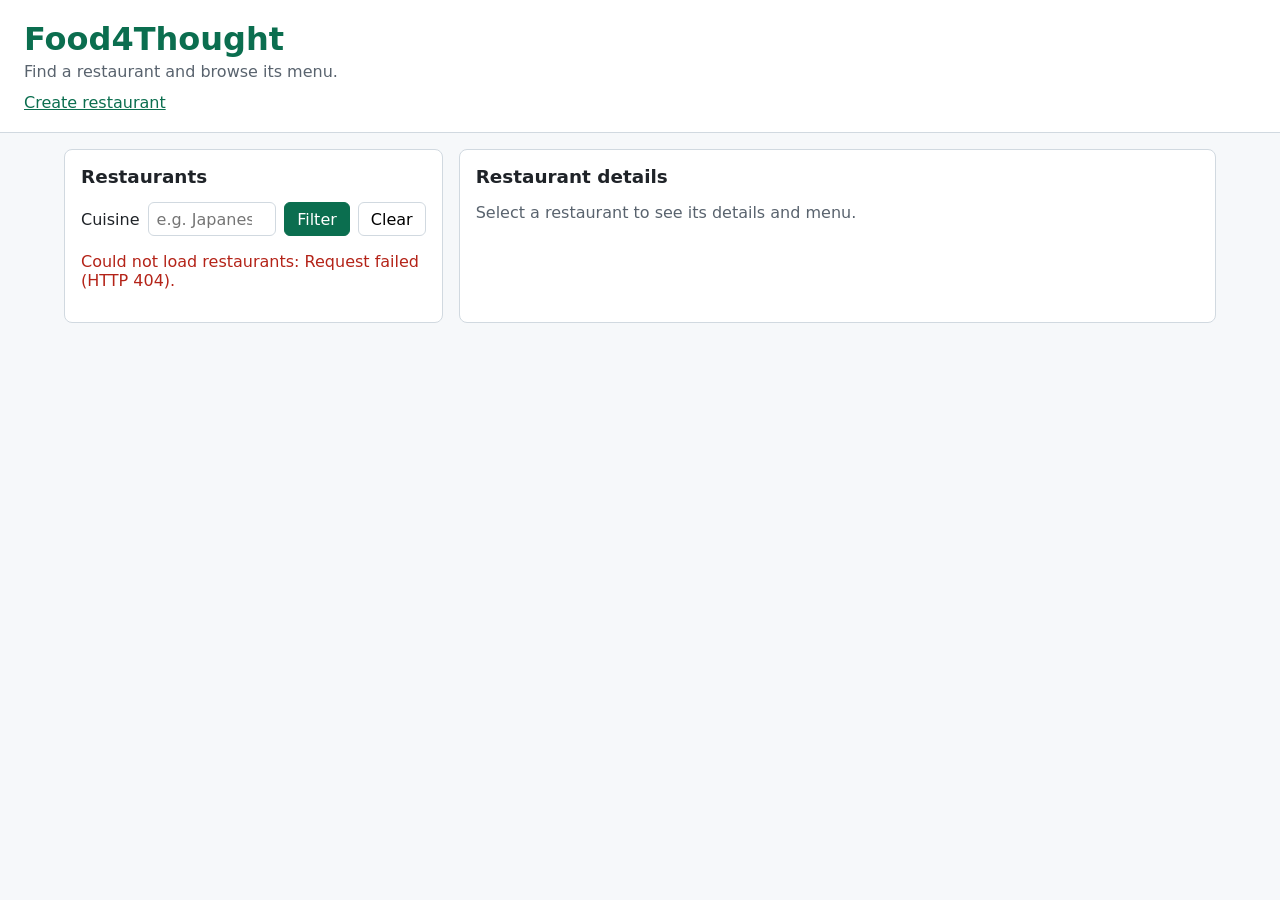
==== frontend/index.html @ de3c72ee "Integrate current main and document edit-restaurant file purposes" ====
<!doctype html>
<!--
Provide Food4Thought's customer page structure for filtering restaurants and
displaying selected details and menus. Labeled controls and live feedback regions
support keyboard and assistive-technology use, while the discovery script retrieves
data through the API.
-->
<html lang="en">
  <head>
    <meta charset="utf-8" />
    <meta name="viewport" content="width=device-width, initial-scale=1" />
    <title>Food4Thought – Restaurants</title>
    <link rel="stylesheet" href="styles.css" />
  </head>
  <body>
    <header class="site-header">
      <h1>Food4Thought</h1>
      <p>Find a restaurant and browse its menu.</p>
      <nav aria-label="Main navigation"><a href="create-restaurant.html">Create restaurant</a></nav>
    </header>

    <main class="layout">
      <section class="panel" aria-labelledby="list-heading">
        <h2 id="list-heading">Restaurants</h2>

        <form id="filter-form" class="filter" role="search">
          <label for="cuisine-input">Cuisine</label>
          <input id="cuisine-input" name="cuisine" type="search" placeholder="e.g. Japanese" />
          <button type="submit">Filter</button>
          <button type="button" id="clear-filter">Clear</button>
        </form>

        <p id="list-status" class="status" role="status"></p>
        <ul id="restaurant-list" class="restaurant-list"></ul>
      </section>

      <section id="restaurant-details" class="panel" aria-labelledby="details-heading" aria-live="polite">
        <h2 id="details-heading">Restaurant details</h2>
        <p id="details-status" class="status">Select a restaurant to see its details and menu.</p>

        <div id="details-content" hidden>
          <h3 id="details-name"></h3>
          <p class="cuisine" id="details-cuisine"></p>
          <p id="details-description"></p>
          <p><a id="edit-restaurant-link" hidden>Edit restaurant</a></p>

          <h4>Menu</h4>
          <p id="menu-status" class="status"></p>
          <ul id="menu-list" class="menu-list"></ul>
        </div>
      </section>
    </main>

    <script src="app.js" defer></script>
  </body>
</html>
---- frontend/styles.css ----
/*
 * Style Food4Thought's customer and restaurant-management pages through a shared
 * visual layout. Responsive columns, long-text wrapping, keyboard focus indicators, and
 * validation states keep API-driven content and forms usable at different viewport
 * widths.
 */

:root {
  --text: #1f2328;
  --muted: #59636e;
  --border: #d1d9e0;
  --surface: #ffffff;
  --background: #f6f8fa;
  --accent: #0b6e4f;
  --accent-soft: #e3f4ec;
  --error: #b42318;
  font-family: system-ui, -apple-system, "Segoe UI", Roboto, sans-serif;
  color: var(--text);
  background: var(--background);
}

body {
  margin: 0;
}

.site-header {
  padding: 1.25rem 1.5rem;
  background: var(--surface);
  border-bottom: 1px solid var(--border);
}

.site-header h1 {
  margin: 0;
  color: var(--accent);
}

.site-header p {
  margin: 0.25rem 0 0;
  color: var(--muted);
}

.layout {
  display: grid;
  /* minmax(0, ...) lets columns shrink below long unbroken API text. */
  grid-template-columns: minmax(16rem, 1fr) minmax(0, 2fr);
  gap: 1rem;
  padding: 1rem 1.5rem;
  max-width: 72rem;
  margin: 0 auto;
}

@media (max-width: 48rem) {
  .layout {
    grid-template-columns: minmax(0, 1fr);
    padding: 1rem;
  }
}

.panel {
  min-width: 0;
  overflow-wrap: anywhere;
  background: var(--surface);
  border: 1px solid var(--border);
  border-radius: 0.5rem;
  padding: 1rem;
}

.panel h2 {
  margin-top: 0;
  font-size: 1.15rem;
}

.filter {
  display: flex;
  flex-wrap: wrap;
  align-items: center;
  gap: 0.5rem;
  margin-bottom: 0.75rem;
}

.filter input {
  flex: 1 1 8rem;
  min-width: 0;
  padding: 0.4rem 0.5rem;
  border: 1px solid var(--border);
  border-radius: 0.375rem;
  font: inherit;
}

button {
  font: inherit;
  cursor: pointer;
  padding: 0.4rem 0.75rem;
  border: 1px solid var(--border);
  border-radius: 0.375rem;
  background: var(--surface);
}

.filter button[type="submit"] {
  background: var(--accent);
  border-color: var(--accent);
  color: #ffffff;
}

.status {
  color: var(--muted);
}

.status:empty {
  display: none;
}

.status.error {
  color: var(--error);
}

.restaurant-list,
.menu-list {
  list-style: none;
  margin: 0;
  padding: 0;
}

.restaurant-list li + li {
  margin-top: 0.5rem;
}

button.restaurant {
  display: flex;
  justify-content: space-between;
  gap: 0.75rem;
  width: 100%;
  text-align: left;
}

button.restaurant[aria-current="true"] {
  border-color: var(--accent);
  background: var(--accent-soft);
}

.restaurant-name,
.menu-item-name {
  font-weight: 600;
  min-width: 0;
}

.restaurant .cuisine {
  min-width: 0;
  text-align: right;
}

.cuisine {
  color: var(--muted);
}

.menu-list li {
  padding: 0.5rem 0;
  border-top: 1px solid var(--border);
}

.menu-list p {
  margin: 0.25rem 0 0;
  color: var(--muted);
}

.menu-item-heading {
  display: flex;
  justify-content: space-between;
  gap: 1rem;
}

.price {
  flex-shrink: 0;
  font-variant-numeric: tabular-nums;
}

.site-header nav {
  margin-top: 0.75rem;
}

a {
  color: var(--accent);
}

.management-layout {
  max-width: 36rem;
  margin: 0 auto;
  padding: 1.5rem 1rem;
}

.create-fields {
  display: grid;
  gap: 0.5rem;
  min-width: 0;
  margin: 0;
  padding: 0;
  border: 0;
}

.create-fields input,
.create-fields textarea {
  box-sizing: border-box;
  width: 100%;
  min-width: 0;
  margin-bottom: 0.5rem;
  padding: 0.6rem;
  border: 1px solid var(--border);
  border-radius: 0.375rem;
  font: inherit;
}

.create-fields textarea {
  resize: vertical;
}

.create-fields button {
  justify-self: start;
  background: var(--accent);
  border-color: var(--accent);
  color: #ffffff;
}

.create-fields :disabled {
  opacity: 0.65;
  cursor: wait;
}

.create-fields [aria-invalid="true"] {
  border-color: var(--error);
}

:focus-visible {
  outline: 2px solid var(--accent);
  outline-offset: 3px;
}

.visually-hidden {
  position: absolute;
  width: 1px;
  height: 1px;
  padding: 0;
  overflow: hidden;
  clip-path: inset(50%);
  white-space: nowrap;
}
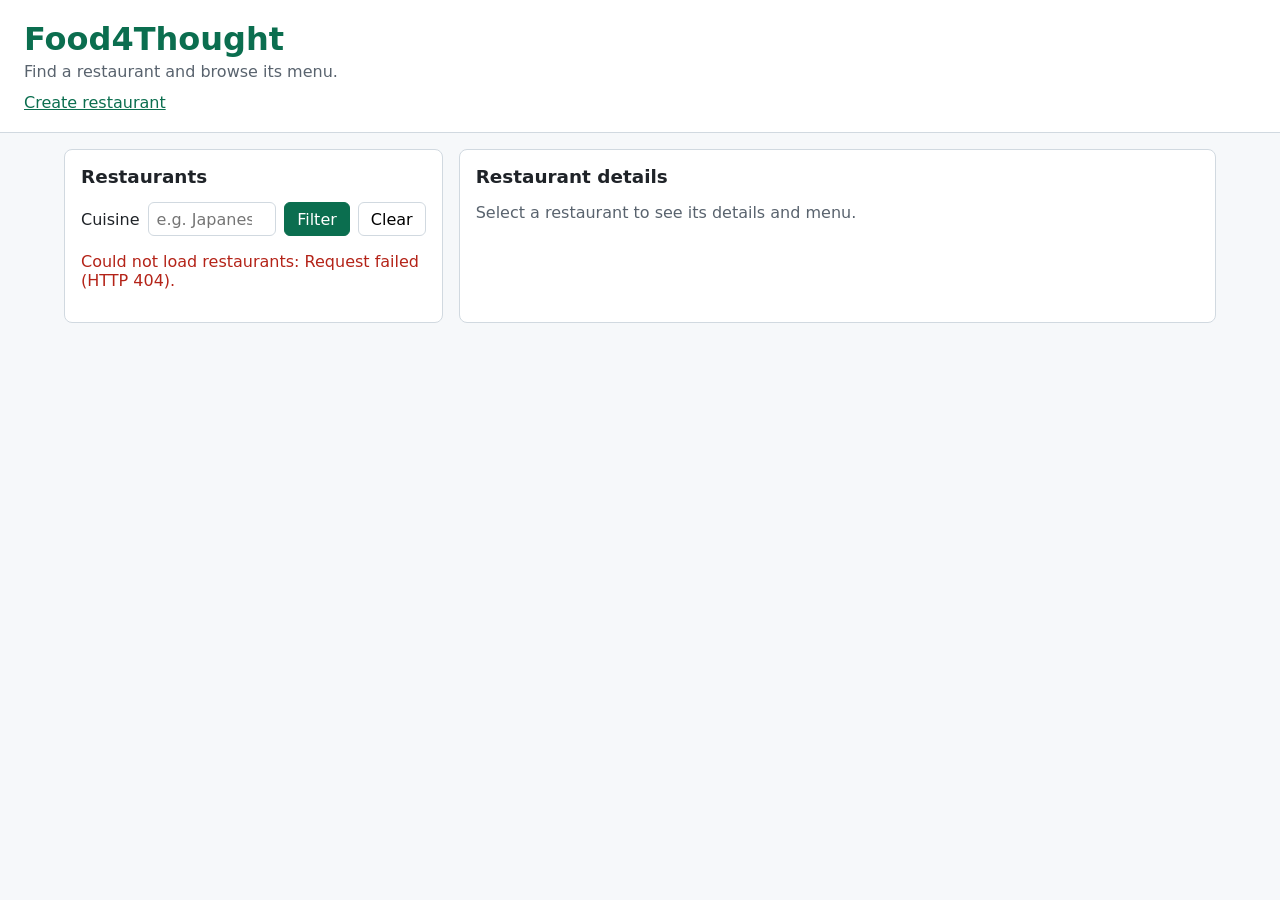
==== commit 00b9e132: "Share frontend JSON request handling (#98)" ====
--- a/frontend/index.html
+++ b/frontend/index.html
@@ -51,6 +51,6 @@
       </section>
     </main>
 
-    <script src="app.js" defer></script>
+    <script type="module" src="app.js"></script>
   </body>
 </html>
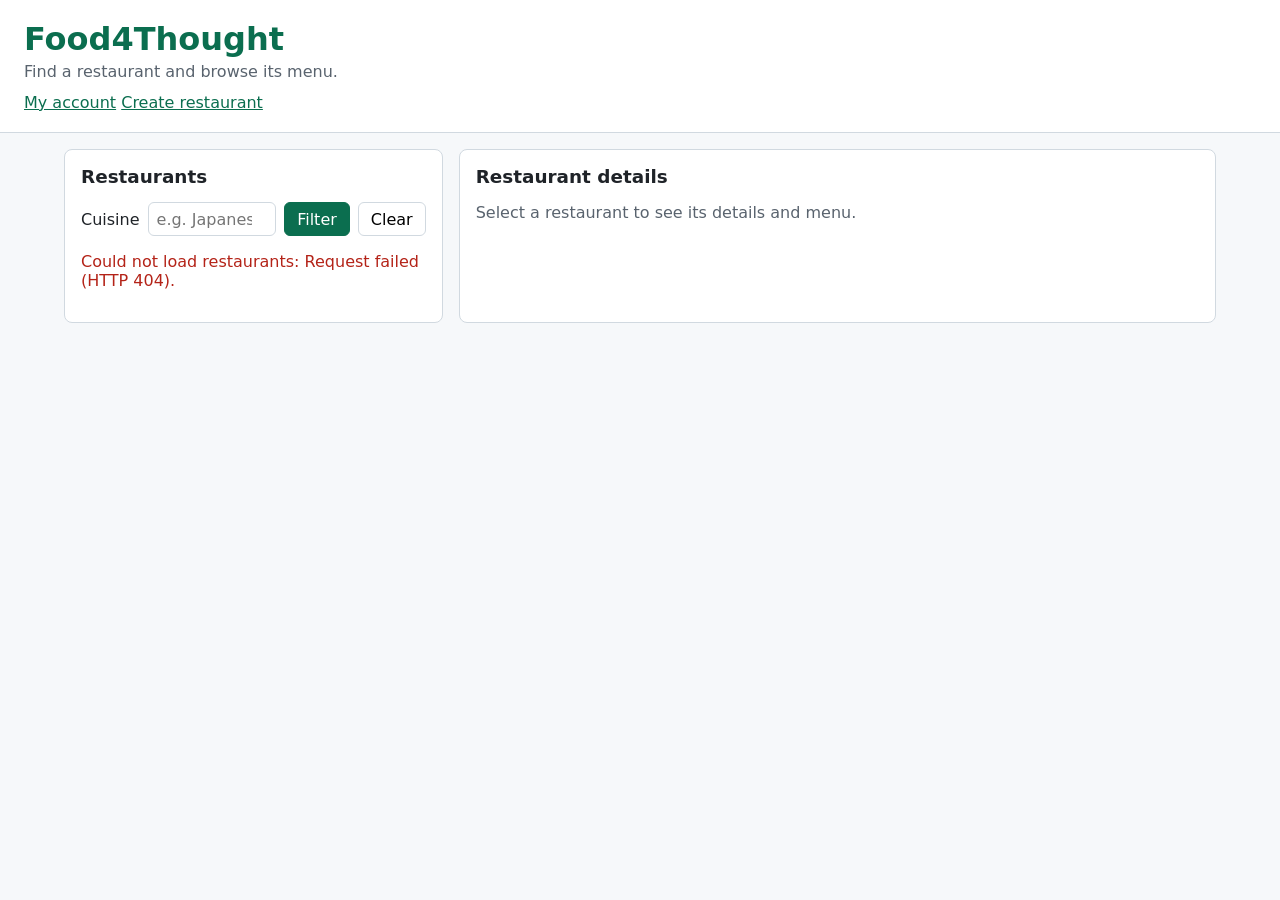
==== commit 7aedaaad: "feat(account): link customer accounts from restaurant browsing" ====
--- a/frontend/index.html
+++ b/frontend/index.html
@@ -16,7 +16,7 @@
     <header class="site-header">
       <h1>Food4Thought</h1>
       <p>Find a restaurant and browse its menu.</p>
-      <nav aria-label="Main navigation"><a href="create-restaurant.html">Create restaurant</a></nav>
+      <nav aria-label="Main navigation"><a href="account.html">My account</a> <a href="create-restaurant.html">Create restaurant</a></nav>
     </header>
 
     <main class="layout">
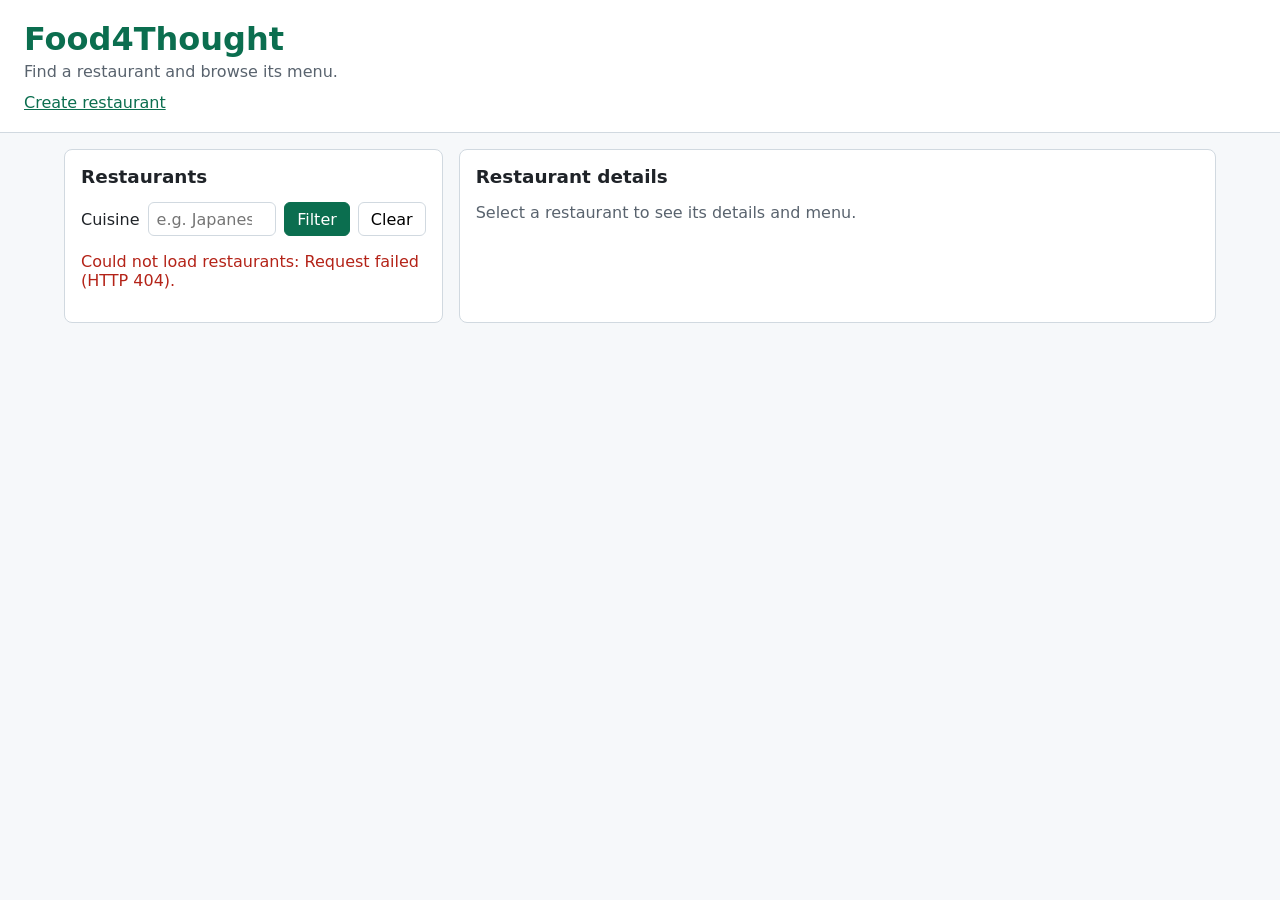
==== commit 77bf3657: "Merge current main into menu availability branch" ====
--- a/frontend/index.html
+++ b/frontend/index.html
@@ -16,7 +16,7 @@
     <header class="site-header">
       <h1>Food4Thought</h1>
       <p>Find a restaurant and browse its menu.</p>
-      <nav aria-label="Main navigation"><a href="account.html">My account</a> <a href="create-restaurant.html">Create restaurant</a></nav>
+      <nav aria-label="Main navigation"><a href="create-restaurant.html">Create restaurant</a></nav>
     </header>
 
     <main class="layout">
--- a/frontend/styles.css
+++ b/frontend/styles.css
@@ -243,3 +243,20 @@
   clip-path: inset(50%);
   white-space: nowrap;
 }
+
+/* Account page shares the existing form and panel styles. */
+.account-layout { max-width: 44rem; }
+.account-sections { display: grid; gap: 1rem; }
+.account-sections h3, #signed-in h3 { margin-top: 0; }
+.account-heading { display: flex; justify-content: space-between; align-items: center; gap: 0.75rem; flex-wrap: wrap; }
+.account-details { display: grid; grid-template-columns: max-content minmax(0, 1fr); gap: 0.4rem 0.8rem; overflow-wrap: anywhere; }
+.account-details dt { font-weight: 600; }
+.account-details dd { margin: 0; }
+#profile-form, .deactivate-form { margin-top: 1.5rem; padding-top: 1rem; border-top: 1px solid var(--border); }
+.account-note { color: var(--muted); font-size: 0.875rem; }
+.checkbox-row { display: flex; gap: 0.5rem; align-items: flex-start; }
+.checkbox-row input { width: auto; margin: 0.25rem 0 0; }
+#deactivate-form button { color: var(--error); border-color: var(--error); background: var(--surface); }
+.account-layout [hidden] { display: none !important; }
+.site-header nav { display: flex; flex-wrap: wrap; gap: 1rem; }
+@media (max-width: 28rem) { .account-details { grid-template-columns: minmax(0, 1fr); } }
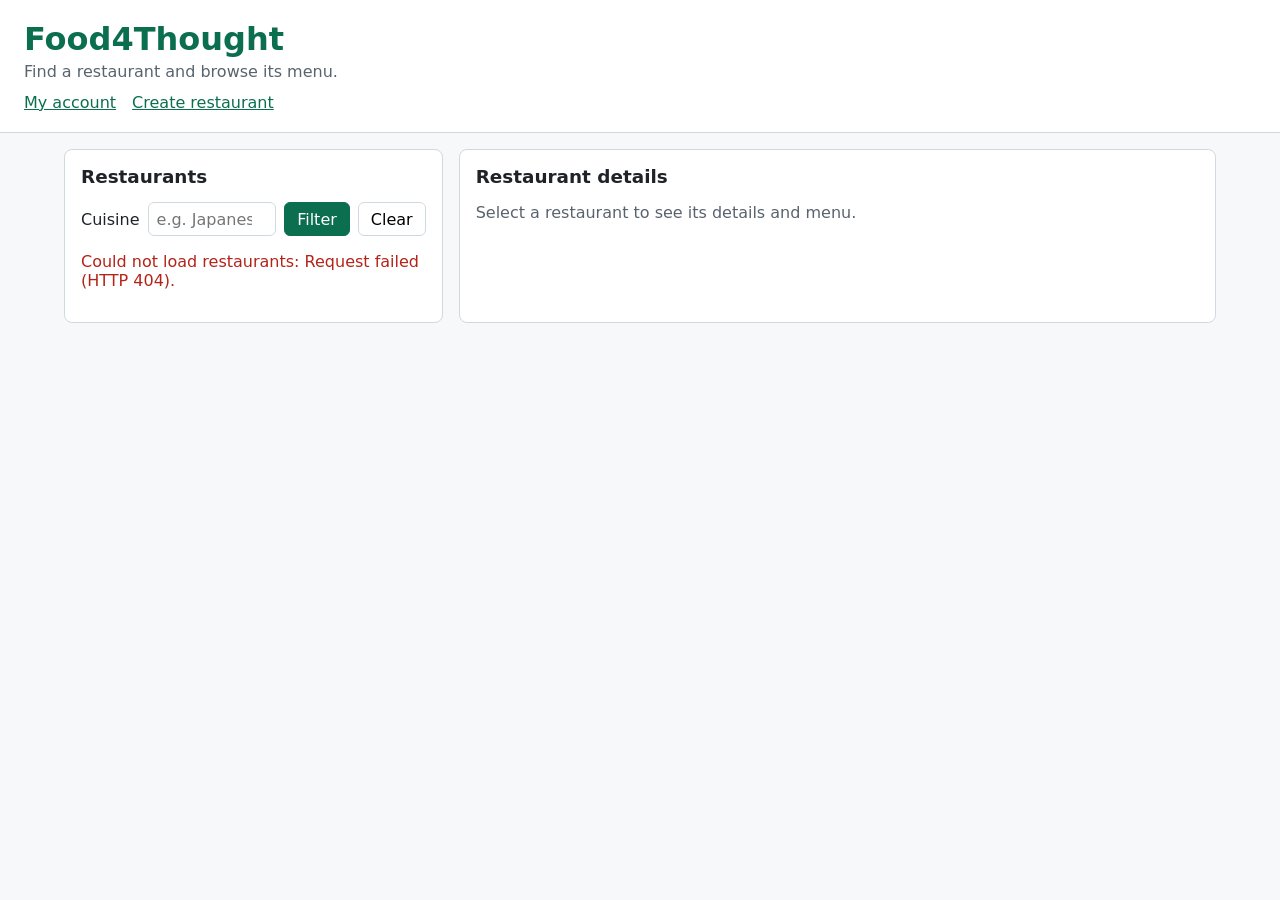
==== commit 94741294: "Merge pull request #118 from gwan-kib/feature/99-customer-account-frontend feat: customer authentica" ====
--- a/frontend/index.html
+++ b/frontend/index.html
@@ -16,7 +16,7 @@
     <header class="site-header">
       <h1>Food4Thought</h1>
       <p>Find a restaurant and browse its menu.</p>
-      <nav aria-label="Main navigation"><a href="create-restaurant.html">Create restaurant</a></nav>
+      <nav aria-label="Main navigation"><a href="account.html">My account</a> <a href="create-restaurant.html">Create restaurant</a></nav>
     </header>
 
     <main class="layout">
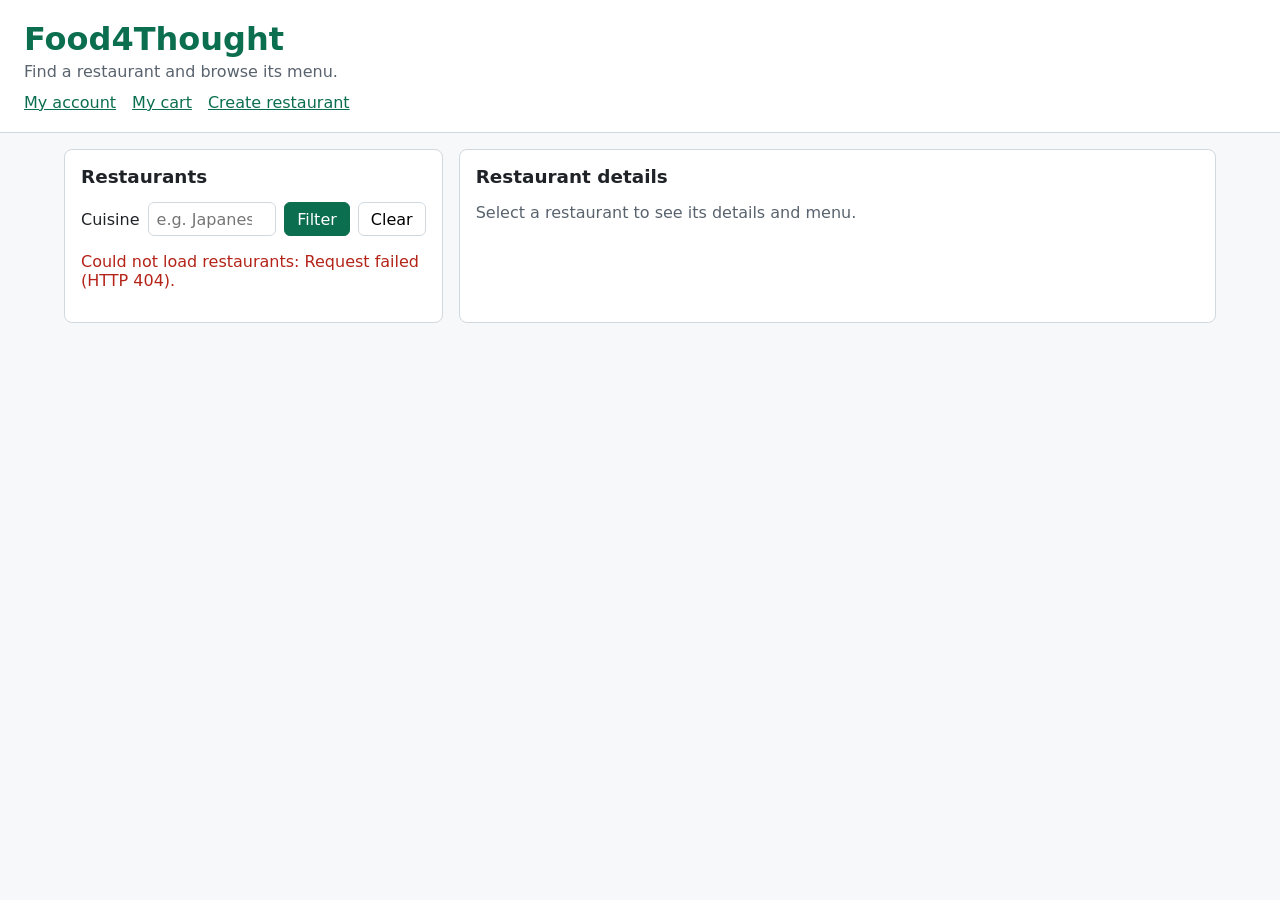
==== commit 8947de07: "feat(#100): connect frontend/index.html to customer cart" ====
--- a/frontend/index.html
+++ b/frontend/index.html
@@ -16,7 +16,7 @@
     <header class="site-header">
       <h1>Food4Thought</h1>
       <p>Find a restaurant and browse its menu.</p>
-      <nav aria-label="Main navigation"><a href="account.html">My account</a> <a href="create-restaurant.html">Create restaurant</a></nav>
+      <nav aria-label="Main navigation"><a href="account.html">My account</a> <a href="cart.html">My cart</a> <a href="create-restaurant.html">Create restaurant</a></nav>
     </header>
 
     <main class="layout">
--- a/frontend/styles.css
+++ b/frontend/styles.css
@@ -161,6 +161,16 @@
 .menu-list p {
   margin: 0.25rem 0 0;
   color: var(--muted);
+}
+
+.menu-item-controls {
+  display: flex;
+  align-items: center;
+  flex-wrap: wrap;
+  gap: 0.6rem;
+  margin-top: 0.5rem;
+  color: var(--muted);
+  font-size: 0.875rem;
 }
 
 .menu-item-heading {
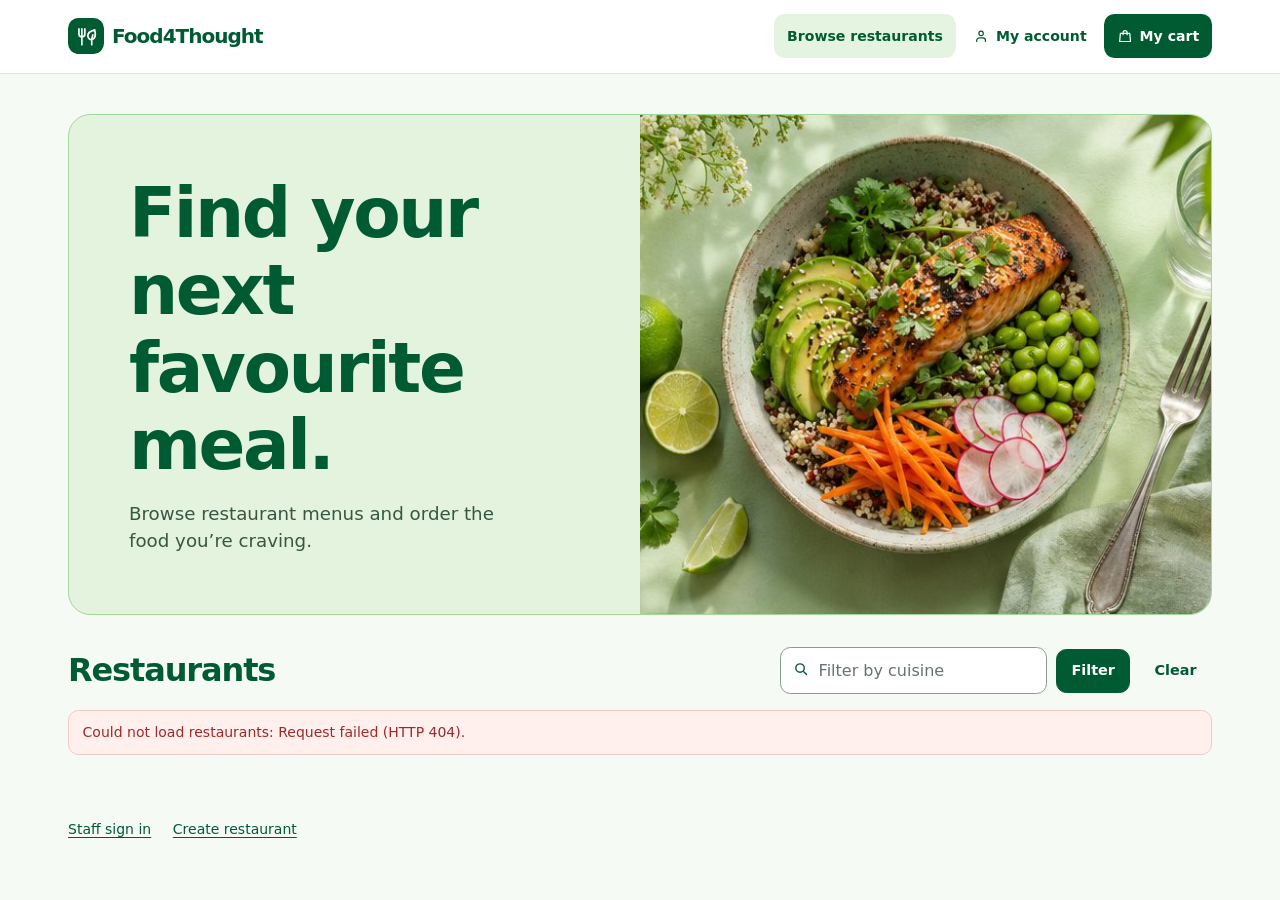
==== commit 5ddf22c6: "Redesign Food4Thought customer and staff screens (#140)" ====
--- a/frontend/index.html
+++ b/frontend/index.html
@@ -13,43 +13,63 @@
     <link rel="stylesheet" href="styles.css" />
   </head>
   <body>
+    <a class="skip-link" href="#main-content">Skip to content</a>
     <header class="site-header">
-      <h1>Food4Thought</h1>
-      <p>Find a restaurant and browse its menu.</p>
-      <nav aria-label="Main navigation"><a href="account.html">My account</a> <a href="cart.html">My cart</a> <a href="create-restaurant.html">Create restaurant</a></nav>
+      <a class="brand" href="./"><span class="brand-mark"><svg class="icon" aria-hidden="true"><use href="icons.svg#brand"></use></svg></span>Food4Thought</a>
+      <nav aria-label="Main navigation">
+        <a href="./" aria-current="page">Browse restaurants</a>
+        <a href="account.html"><svg class="icon" aria-hidden="true"><use href="icons.svg#user"></use></svg> My account</a>
+        <a href="cart.html"><svg class="icon" aria-hidden="true"><use href="icons.svg#bag"></use></svg> My cart</a>
+      </nav>
     </header>
 
-    <main class="layout">
-      <section class="panel" aria-labelledby="list-heading">
-        <h2 id="list-heading">Restaurants</h2>
-
-        <form id="filter-form" class="filter" role="search">
-          <label for="cuisine-input">Cuisine</label>
-          <input id="cuisine-input" name="cuisine" type="search" placeholder="e.g. Japanese" />
-          <button type="submit">Filter</button>
-          <button type="button" id="clear-filter">Clear</button>
-        </form>
-
-        <p id="list-status" class="status" role="status"></p>
-        <ul id="restaurant-list" class="restaurant-list"></ul>
+    <main id="main-content" tabindex="-1" class="layout">
+      <section id="discovery-hero" class="hero" aria-labelledby="hero-heading">
+        <div class="hero-copy">
+          <h1 id="hero-heading">Find your next<br class="hero-break" /> favourite meal.</h1>
+          <p>Browse restaurant menus and order the food you’re craving.</p>
+        </div>
+        <div class="hero-photo" aria-hidden="true"></div>
       </section>
 
-      <section id="restaurant-details" class="panel" aria-labelledby="details-heading" aria-live="polite">
-        <h2 id="details-heading">Restaurant details</h2>
-        <p id="details-status" class="status">Select a restaurant to see its details and menu.</p>
+      <div id="discovery-grid" class="discovery-grid">
+        <section class="discovery-list" aria-labelledby="list-heading">
+          <div class="list-heading">
+            <h2 id="list-heading">Restaurants</h2>
+            <form id="filter-form" class="filter" role="search" aria-label="Filter restaurants">
+              <label class="visually-hidden" for="cuisine-input">Cuisine</label>
+              <div class="search-field"><svg class="icon" aria-hidden="true"><use href="icons.svg#search"></use></svg>
+                <input id="cuisine-input" name="cuisine" type="search" placeholder="Filter by cuisine" />
+              </div>
+              <button type="submit">Filter</button>
+              <button type="button" id="clear-filter">Clear</button>
+            </form>
+          </div>
+          <p id="list-status" class="status" role="status"></p>
+          <ul id="restaurant-list" class="restaurant-list"></ul>
+        </section>
 
-        <div id="details-content" hidden>
-          <h3 id="details-name"></h3>
-          <p class="cuisine" id="details-cuisine"></p>
-          <p id="details-description"></p>
-          <p><a id="edit-restaurant-link" hidden>Edit restaurant</a></p>
+        <section id="restaurant-details" class="panel" aria-labelledby="details-heading" hidden>
+          <a class="back-link" href="#">&larr; Back to restaurants</a>
+          <h2 id="details-heading" class="visually-hidden">Restaurant details</h2>
+          <p id="details-status" class="status" role="status"></p>
+          <div id="details-content" hidden>
+            <h2 id="details-name" tabindex="-1"></h2>
+            <p class="badge badge-available" id="details-cuisine"></p>
+            <p id="details-description"></p>
+            <a id="edit-restaurant-link" class="button-link" hidden>Edit restaurant</a>
+            <h3 class="menu-heading">Menu</h3>
+            <p id="menu-status" class="status" role="status"></p>
+            <ul id="menu-list" class="menu-list"></ul>
+          </div>
+        </section>
+      </div>
+    </main>
 
-          <h4>Menu</h4>
-          <p id="menu-status" class="status"></p>
-          <ul id="menu-list" class="menu-list"></ul>
-        </div>
-      </section>
-    </main>
+    <footer class="site-footer">
+      <a href="staff-sign-in.html">Staff sign in</a>
+      <a href="create-restaurant.html">Create restaurant</a>
+    </footer>
 
     <script type="module" src="app.js"></script>
   </body>
--- a/frontend/styles.css
+++ b/frontend/styles.css
@@ -1,249 +1,48 @@
 /*
- * Style Food4Thought's customer and restaurant-management pages through a shared
- * visual layout. Responsive columns, long-text wrapping, keyboard focus indicators, and
- * validation states keep API-driven content and forms usable at different viewport
- * widths.
+ * Food4Thought's shared design tokens, interactive controls, and page layouts.
+ * Customer pages emphasize menus and checkout; staff pages prioritize forms and statuses.
  */
-
 :root {
-  --text: #1f2328;
-  --muted: #59636e;
-  --border: #d1d9e0;
-  --surface: #ffffff;
-  --background: #f6f8fa;
-  --accent: #0b6e4f;
-  --accent-soft: #e3f4ec;
-  --error: #b42318;
-  font-family: system-ui, -apple-system, "Segoe UI", Roboto, sans-serif;
+  --green-light: #A2D89A;
+  --green-soft: #73C475;
+  --green-fresh: #40AB5D;
+  --green-leaf: #248B46;
+  --forest: #005B32;
+  --surface: #FFFFFF;
+  --background: #F5FAF5;
+  --text: #172A1D;
+  --muted: #64756A;
+  --border: #dce8df;
+  --field-border: #879c8d;
+  --green-wash: #e4f4e0;
+  --error: #9e2928;
+  --error-background: #fff0ee;
+  --warning: #754609;
+  --warning-background: #fff2d6;
+  --radius: 1rem;
+  --control-radius: .65rem;
+  --shadow: 0 3px 14px #17452a0d;
+  --gutter: clamp(1rem, 4vw, 2.25rem);
+  --page-width: 76rem;
+  color-scheme: light;
   color: var(--text);
   background: var(--background);
-}
-
-body {
-  margin: 0;
-}
-
-.site-header {
-  padding: 1.25rem 1.5rem;
-  background: var(--surface);
-  border-bottom: 1px solid var(--border);
-}
-
-.site-header h1 {
-  margin: 0;
-  color: var(--accent);
-}
-
-.site-header p {
-  margin: 0.25rem 0 0;
-  color: var(--muted);
-}
-
-.layout {
-  display: grid;
-  /* minmax(0, ...) lets columns shrink below long unbroken API text. */
-  grid-template-columns: minmax(16rem, 1fr) minmax(0, 2fr);
-  gap: 1rem;
-  padding: 1rem 1.5rem;
-  max-width: 72rem;
-  margin: 0 auto;
-}
-
-@media (max-width: 48rem) {
-  .layout {
-    grid-template-columns: minmax(0, 1fr);
-    padding: 1rem;
-  }
-}
-
-.panel {
-  min-width: 0;
-  overflow-wrap: anywhere;
-  background: var(--surface);
-  border: 1px solid var(--border);
-  border-radius: 0.5rem;
-  padding: 1rem;
-}
-
-.panel h2 {
-  margin-top: 0;
-  font-size: 1.15rem;
-}
-
-.filter {
-  display: flex;
-  flex-wrap: wrap;
-  align-items: center;
-  gap: 0.5rem;
-  margin-bottom: 0.75rem;
-}
-
-.filter input {
-  flex: 1 1 8rem;
-  min-width: 0;
-  padding: 0.4rem 0.5rem;
-  border: 1px solid var(--border);
-  border-radius: 0.375rem;
-  font: inherit;
-}
-
-button {
-  font: inherit;
-  cursor: pointer;
-  padding: 0.4rem 0.75rem;
-  border: 1px solid var(--border);
-  border-radius: 0.375rem;
-  background: var(--surface);
-}
-
-.filter button[type="submit"] {
-  background: var(--accent);
-  border-color: var(--accent);
-  color: #ffffff;
-}
-
-.status {
-  color: var(--muted);
-}
-
-.status:empty {
-  display: none;
-}
-
-.status.error {
-  color: var(--error);
-}
-
-.restaurant-list,
-.menu-list {
-  list-style: none;
-  margin: 0;
-  padding: 0;
-}
-
-.restaurant-list li + li {
-  margin-top: 0.5rem;
-}
-
-button.restaurant {
-  display: flex;
-  justify-content: space-between;
-  gap: 0.75rem;
-  width: 100%;
-  text-align: left;
-}
-
-button.restaurant[aria-current="true"] {
-  border-color: var(--accent);
-  background: var(--accent-soft);
-}
-
-.restaurant-name,
-.menu-item-name {
-  font-weight: 600;
-  min-width: 0;
-}
-
-.restaurant .cuisine {
-  min-width: 0;
-  text-align: right;
-}
-
-.cuisine {
-  color: var(--muted);
-}
-
-.menu-list li {
-  padding: 0.5rem 0;
-  border-top: 1px solid var(--border);
-}
-
-.menu-list p {
-  margin: 0.25rem 0 0;
-  color: var(--muted);
-}
-
-.menu-item-controls {
-  display: flex;
-  align-items: center;
-  flex-wrap: wrap;
-  gap: 0.6rem;
-  margin-top: 0.5rem;
-  color: var(--muted);
-  font-size: 0.875rem;
-}
-
-.menu-item-heading {
-  display: flex;
-  justify-content: space-between;
-  gap: 1rem;
-}
-
-.price {
-  flex-shrink: 0;
-  font-variant-numeric: tabular-nums;
-}
-
-.site-header nav {
-  margin-top: 0.75rem;
-}
-
-a {
-  color: var(--accent);
-}
-
-.management-layout {
-  max-width: 36rem;
-  margin: 0 auto;
-  padding: 1.5rem 1rem;
-}
-
-.create-fields {
-  display: grid;
-  gap: 0.5rem;
-  min-width: 0;
-  margin: 0;
-  padding: 0;
-  border: 0;
-}
-
-.create-fields input,
-.create-fields textarea {
-  box-sizing: border-box;
-  width: 100%;
-  min-width: 0;
-  margin-bottom: 0.5rem;
-  padding: 0.6rem;
-  border: 1px solid var(--border);
-  border-radius: 0.375rem;
-  font: inherit;
-}
-
-.create-fields textarea {
-  resize: vertical;
-}
-
-.create-fields button {
-  justify-self: start;
-  background: var(--accent);
-  border-color: var(--accent);
-  color: #ffffff;
-}
-
-.create-fields :disabled {
-  opacity: 0.65;
-  cursor: wait;
-}
-
-.create-fields [aria-invalid="true"] {
-  border-color: var(--error);
-}
-
-:focus-visible {
-  outline: 2px solid var(--accent);
-  outline-offset: 3px;
-}
-
+  font: 1rem/1.5 system-ui, -apple-system, "Segoe UI", sans-serif;
+}
+
+*, *::before, *::after { box-sizing: border-box; }
+body { margin: 0; }
+[hidden] { display: none !important; }
+:focus-visible { outline: 3px solid var(--forest); outline-offset: 3px; }
+a { color: var(--forest); text-underline-offset: .2em; }
+a:hover { text-decoration-thickness: 2px; }
+h1, h2, h3, p { margin: 0 0 .85rem; overflow-wrap: anywhere; }
+h1, h2, h3 { color: var(--forest); line-height: 1.12; letter-spacing: -.035em; }
+h1 { font-size: clamp(2rem, 4vw, 3rem); }
+h2 { font-size: clamp(1.3rem, 2.4vw, 1.65rem); }
+h3 { font-size: 1.2rem; }
+main h1 { margin-bottom: 1.35rem; }
+.icon { width: 1.15em; height: 1.15em; flex: none; vertical-align: middle; }
 .visually-hidden {
   position: absolute;
   width: 1px;
@@ -253,20 +52,341 @@
   clip-path: inset(50%);
   white-space: nowrap;
 }
-
-/* Account page shares the existing form and panel styles. */
-.account-layout { max-width: 44rem; }
-.account-sections { display: grid; gap: 1rem; }
-.account-sections h3, #signed-in h3 { margin-top: 0; }
-.account-heading { display: flex; justify-content: space-between; align-items: center; gap: 0.75rem; flex-wrap: wrap; }
-.account-details { display: grid; grid-template-columns: max-content minmax(0, 1fr); gap: 0.4rem 0.8rem; overflow-wrap: anywhere; }
-.account-details dt { font-weight: 600; }
+.skip-link {
+  position: absolute;
+  z-index: 2;
+  inset: .75rem auto auto .75rem;
+  transform: translateY(-180%);
+  background: var(--surface);
+  padding: .65rem 1rem;
+  border-radius: var(--control-radius);
+}
+.skip-link:focus { transform: translateY(0); }
+
+.site-header {
+  display: flex;
+  justify-content: space-between;
+  align-items: center;
+  flex-wrap: wrap;
+  gap: .5rem 1.2rem;
+  padding: .9rem max(var(--gutter), calc((100% - var(--page-width)) / 2 + var(--gutter)));
+  background: var(--surface);
+  border-bottom: 1px solid var(--border);
+}
+.brand {
+  display: inline-flex;
+  align-items: center;
+  gap: .5rem;
+  min-height: 2.75rem;
+  font-size: 1.25rem;
+  font-weight: 800;
+  letter-spacing: -.05em;
+  text-decoration: none;
+  white-space: nowrap;
+}
+.brand-mark {
+  display: grid;
+  place-items: center;
+  width: 2.25rem;
+  height: 2.25rem;
+  border-radius: .65rem;
+  color: var(--surface);
+  background: var(--forest);
+}
+.brand-mark .icon { width: 1.48rem; height: 1.48rem; }
+.site-header nav { display: flex; flex-wrap: wrap; gap: .3rem; }
+.site-header nav a {
+  display: inline-flex;
+  align-items: center;
+  gap: .4rem;
+  min-height: 2.75rem;
+  padding: .4rem .8rem;
+  border-radius: var(--control-radius);
+  color: var(--forest);
+  font-size: .88rem;
+  font-weight: 700;
+  text-decoration: none;
+}
+.site-header nav a:hover, .site-header nav a[aria-current="page"] { background: var(--green-wash); }
+.site-header nav a[href="cart.html"] { background: var(--forest); color: var(--surface); }
+.site-header nav a[href="cart.html"]:hover { background: #034629; }
+.site-header nav a[href="cart.html"][aria-current="page"] { box-shadow: inset 0 -3px var(--green-soft); }
+.site-footer {
+  display: flex;
+  flex-wrap: wrap;
+  gap: 1.35rem;
+  max-width: var(--page-width);
+  margin: 0 auto;
+  padding: .85rem var(--gutter) 2rem;
+  font-size: .875rem;
+}
+
+.layout, .management-layout {
+  max-width: var(--page-width);
+  margin: 0 auto;
+  padding: clamp(1.5rem, 4vw, 2.5rem) var(--gutter);
+}
+.management-layout { max-width: 37rem; }
+.account-layout, .cart-layout, .editor-layout { max-width: 70rem; }
+.panel {
+  min-width: 0;
+  padding: clamp(1.05rem, 3vw, 1.75rem);
+  border: 1px solid var(--border);
+  border-radius: var(--radius);
+  background: var(--surface);
+  box-shadow: var(--shadow);
+  overflow-wrap: anywhere;
+}
+.panel > :last-child, .hero-copy > :last-child { margin-bottom: 0; }
+
+button, .button-link {
+  display: inline-flex;
+  align-items: center;
+  justify-content: center;
+  min-height: 2.75rem;
+  padding: .55rem .9rem;
+  border: 1px solid var(--field-border);
+  border-radius: var(--control-radius);
+  color: var(--forest);
+  background: var(--surface);
+  font: inherit;
+  font-size: .9rem;
+  font-weight: 700;
+  text-align: center;
+  text-decoration: none;
+  cursor: pointer;
+}
+button:hover:not(:disabled), .button-link:hover { background: var(--green-wash); border-color: var(--forest); }
+.primary-action, .create-fields button, .filter button[type="submit"] {
+  color: var(--surface);
+  background: var(--forest);
+  border-color: var(--forest);
+}
+.primary-action:hover:not(:disabled),
+.create-fields button:hover:not(:disabled),
+.filter button[type="submit"]:hover { background: #034629; }
+button:disabled, input:disabled, textarea:disabled {
+  color: #53675a;
+  background: #edf3ee;
+  border-color: var(--border);
+  cursor: not-allowed;
+}
+[aria-busy="true"] button:disabled { cursor: wait; }
+
+.status { color: var(--muted); line-height: 1.45; }
+.status:empty { margin: 0; }
+.status:not(:empty), .badge { font-size: .875rem; }
+.status:not(:empty) {
+  margin: .65rem 0;
+  padding: .7rem .85rem;
+  border: 1px solid var(--border);
+  border-radius: var(--control-radius);
+  background: var(--surface);
+  overflow-wrap: anywhere;
+}
+.status.loading:not(:empty), [aria-busy="true"] > .status:not(:empty) { border-inline-start: 4px solid var(--green-fresh); }
+.status.empty:not(:empty) { border-style: dashed; }
+.status.success:not(:empty), .badge-available { color: var(--forest); background: var(--green-wash); }
+.status.error:not(:empty) { color: var(--error); background: var(--error-background); border-color: #efc9c5; }
+.status.warning:not(:empty), .badge-unavailable { color: var(--warning); background: var(--warning-background); }
+.status p, .status ul { margin: 0; }
+.badge {
+  display: inline-flex;
+  align-items: center;
+  padding: .26rem .64rem;
+  border-radius: 999px;
+  font-weight: 700;
+  line-height: 1.35;
+}
+.badge-available::before, .badge-unavailable::before {
+  content: "";
+  width: .45rem;
+  height: .45rem;
+  margin-inline-end: .4rem;
+  border-radius: 50%;
+  background: currentColor;
+}
+
+.hero {
+  display: grid;
+  grid-template-columns: 1fr 1fr;
+  min-height: 21rem;
+  overflow: hidden;
+  border: 1px solid var(--green-light);
+  border-radius: 1.4rem;
+  background: #e3f3de;
+}
+.hero-copy {
+  display: flex;
+  flex-direction: column;
+  justify-content: center;
+  gap: .1rem;
+  padding: clamp(1.35rem, 5vw, 3.75rem);
+}
+.hero h1 { margin-bottom: .85rem; font-size: clamp(2.25rem, 5.4vw, 4.45rem); }
+.hero p { max-width: 25rem; color: #385742; font-size: clamp(.98rem, 1.7vw, 1.14rem); }
+.hero-photo { background: #d2eac9 url("assets/hero.jpg") center / cover no-repeat; }
+.discovery-grid { margin-top: 2rem; }
+.discovery-grid.has-selection {
+  display: grid;
+  grid-template-columns: minmax(16rem, 1fr) minmax(0, 2fr);
+  align-items: start;
+  gap: 1.3rem;
+  margin-top: 0;
+}
+.list-heading {
+  display: flex;
+  justify-content: space-between;
+  flex-wrap: wrap;
+  align-items: center;
+  gap: .75rem 1.25rem;
+  margin-bottom: 1rem;
+}
+.list-heading h2 { margin: 0; font-size: clamp(1.5rem, 3vw, 2rem); }
+.filter, .cart-toolbar, .cart-line-controls, .menu-item-controls, .management-menu-controls {
+  display: flex;
+  align-items: center;
+  flex-wrap: wrap;
+  gap: .55rem;
+}
+.filter { flex: 0 1 27rem; }
+.search-field { position: relative; flex: 1 1 10rem; min-width: 0; }
+.search-field .icon { position: absolute; left: .75rem; top: .8rem; color: var(--forest); pointer-events: none; }
+input, textarea {
+  width: 100%;
+  min-width: 0;
+  min-height: 2.75rem;
+  padding: .65rem .75rem;
+  border: 1px solid var(--field-border);
+  border-radius: var(--control-radius);
+  background: var(--surface);
+  color: var(--text);
+  font: inherit;
+}
+input::placeholder { color: var(--muted); opacity: 1; }
+input[aria-invalid="true"], textarea[aria-invalid="true"] { border-color: var(--error); }
+.search-field input { padding-inline-start: 2.35rem; }
+#clear-filter { border-color: transparent; background: transparent; }
+#clear-filter:hover { background: var(--green-wash); }
+
+.restaurant-list, .menu-list, .management-menu, .cart-items { list-style: none; margin: 0; padding: 0; }
+.restaurant-list {
+  display: grid;
+  grid-template-columns: repeat(auto-fit, minmax(min(100%, 17.5rem), 1fr));
+  gap: 1rem;
+}
+.restaurant-list li { display: flex; min-width: 0; }
+button.restaurant {
+  display: flex;
+  flex-direction: column;
+  align-items: stretch;
+  justify-content: flex-start;
+  gap: 0;
+  width: 100%;
+  padding: 0;
+  overflow: hidden;
+  border-color: var(--border);
+  border-radius: var(--radius);
+  box-shadow: var(--shadow);
+  text-align: left;
+  overflow-wrap: anywhere;
+}
+button.restaurant:not([aria-current]):hover:not(:disabled) { background: var(--surface); border-color: var(--green-leaf); }
+button.restaurant[aria-current="true"] { background: var(--green-wash); border-color: var(--green-leaf); }
+.restaurant-cover, .menu-photo {
+  display: block;
+  flex: none;
+  background: #dcebdc url("assets/produce.jpg") center / cover no-repeat;
+}
+.restaurant-cover { width: 100%; height: clamp(9rem, 17vw, 12rem); }
+[data-photo="japanese"], [data-photo="bowl"] { background-image: url("assets/bowl.jpg"); }
+[data-photo="italian"], [data-photo="pizza"] { background-image: url("assets/pizza.jpg"); }
+.restaurant-summary { display: grid; justify-items: start; gap: .32rem; min-width: 0; padding: .95rem 1.05rem; }
+.restaurant-name { font-size: 1.18rem; font-weight: 800; }
+.restaurant-description { font-weight: 400; color: var(--muted); }
+.cuisine { color: var(--forest); font-size: .8rem; font-weight: 750; letter-spacing: .02em; }
+.restaurant-next { margin-top: .15rem; color: var(--forest); font-size: .85rem; }
+.has-selection .restaurant-list { grid-template-columns: minmax(0, 1fr); gap: .6rem; }
+.has-selection .restaurant { flex-direction: row; }
+.has-selection .restaurant-cover { width: 4.15rem; height: auto; }
+.has-selection .restaurant-summary { padding: .55rem .65rem; gap: 0; }
+.has-selection .restaurant-description, .has-selection .restaurant-next { display: none; }
+.back-link { display: inline-block; margin-bottom: .85rem; font-size: .9rem; font-weight: 700; }
+#details-name { margin-bottom: .55rem; font-size: clamp(1.65rem, 4.4vw, 2.65rem); }
+#details-description, .menu-list p { color: var(--muted); }
+.menu-heading { margin-top: 1.3rem; }
+.menu-list li {
+  display: flex;
+  gap: .85rem;
+  min-width: 0;
+  padding: .85rem 0;
+  border-top: 1px solid var(--border);
+}
+.menu-list .unavailable { background: var(--background); }
+.menu-list .unavailable .menu-photo { filter: saturate(.5); }
+.menu-photo { width: clamp(3.7rem, 14vw, 7.2rem); border-radius: var(--control-radius); }
+.menu-item-body { flex: 1 1 0%; min-width: 0; }
+.menu-item-heading { display: flex; justify-content: space-between; gap: .65rem; }
+.menu-item-name, .price { font-weight: 800; }
+.price { flex-shrink: 0; font-variant-numeric: tabular-nums; }
+.menu-list p { margin: .28rem 0 .6rem; font-size: .9rem; }
+.menu-item-controls { justify-content: space-between; }
+
+.create-fields { display: grid; gap: .45rem; min-width: 0; margin: 0; padding: 0; border: 0; }
+.create-fields label, .create-fields legend { font-size: .9rem; font-weight: 700; }
+.create-fields textarea { resize: vertical; }
+.create-fields input, .create-fields textarea { margin-bottom: .37rem; }
+.create-fields button { justify-self: start; margin-top: .35rem; }
+.create-fields button:disabled { color: #53675a; background: #edf3ee; border-color: var(--border); }
+.editor-grid, .account-sections, .cart-content { display: grid; align-items: start; gap: 1rem; grid-template-columns: repeat(2, minmax(0, 1fr)); }
+.editor-grid, .cart-content { grid-template-columns: minmax(0, 1.25fr) minmax(0, 1fr); }
+.editor-heading, .account-heading { display: flex; flex-wrap: wrap; align-items: center; justify-content: space-between; gap: .5rem 1rem; margin-bottom: 1rem; }
+.editor-heading h1, .account-heading h2 { margin: 0; }
+.management-menu li { padding: .8rem 0; border-top: 1px solid var(--border); }
+.management-menu-controls { justify-content: space-between; margin-top: .35rem; }
+#retry-load { margin-bottom: .8rem; }
+.account-details { display: grid; grid-template-columns: max-content minmax(0, 1fr); gap: .45rem .85rem; }
+.account-details dt { font-weight: 700; }
 .account-details dd { margin: 0; }
+#signed-in { max-width: 43rem; }
 #profile-form, .deactivate-form { margin-top: 1.5rem; padding-top: 1rem; border-top: 1px solid var(--border); }
-.account-note { color: var(--muted); font-size: 0.875rem; }
-.checkbox-row { display: flex; gap: 0.5rem; align-items: flex-start; }
-.checkbox-row input { width: auto; margin: 0.25rem 0 0; }
-#deactivate-form button { color: var(--error); border-color: var(--error); background: var(--surface); }
-.account-layout [hidden] { display: none !important; }
-.site-header nav { display: flex; flex-wrap: wrap; gap: 1rem; }
-@media (max-width: 28rem) { .account-details { grid-template-columns: minmax(0, 1fr); } }
+.create-fields legend:not(.visually-hidden) { margin-bottom: .6rem; }
+#signed-in .account-details, #refresh-profile { margin-bottom: .85rem; }
+.account-note, .cart-line-details p { color: var(--muted); font-size: .875rem; }
+.account-layout > .account-note { margin-top: 1rem; }
+.checkbox-row { display: flex; gap: .5rem; align-items: flex-start; }
+.checkbox-row input { width: 1.2rem; min-height: 1.2rem; margin: .12rem 0 0; accent-color: var(--forest); }
+#deactivate-form button:not(:disabled) { color: var(--error); border-color: var(--error); background: var(--surface); }
+
+.cart-toolbar { margin: .9rem 0; }
+.cart-items > li { border-top: 1px solid var(--border); padding: .8rem 0; }
+.cart-items p { margin: .25rem 0; }
+.cart-line-controls { margin-top: .5rem; }
+.cart-line-controls input { width: 5rem; }
+.cart-summary { display: flex; justify-content: space-between; gap: .75rem; }
+.order-summary .cart-total { padding-top: .65rem; border-top: 1px solid var(--border); font-size: 1.25rem; font-weight: 800; }
+.order-summary .cart-toolbar { justify-content: space-between; }
+#order-confirmation, #checkout-help { margin-top: 1rem; }
+
+@media (max-width: 48rem) {
+  .discovery-grid.has-selection, .editor-grid, .account-sections, .cart-content { grid-template-columns: minmax(0, 1fr); }
+  .has-selection .restaurant-list { grid-template-columns: repeat(auto-fit, minmax(min(100%, 13.5rem), 1fr)); }
+  .has-selection .restaurant-cover { display: none; }
+  .hero { min-height: 16rem; }
+}
+@media (max-width: 36rem) {
+  .site-header { padding-block: .5rem; }
+  .site-header nav { width: 100%; justify-content: space-between; }
+  .site-header nav a { padding: .4rem .5rem; font-size: .81rem; }
+  .site-header nav .icon { display: none; }
+  .layout, .management-layout { padding-top: 1.35rem; }
+  .hero { grid-template-columns: 1fr; }
+  .hero-copy { padding: 1.35rem; }
+  .hero-break { display: none; }
+  .hero-photo { height: 9.5rem; background-position: center 52%; }
+  .discovery-grid { margin-top: 1.4rem; }
+  .list-heading { gap: .65rem; }
+  .filter { flex-basis: 100%; }
+  .restaurant-cover { height: 9.5rem; }
+  .account-details { grid-template-columns: 1fr; }
+}
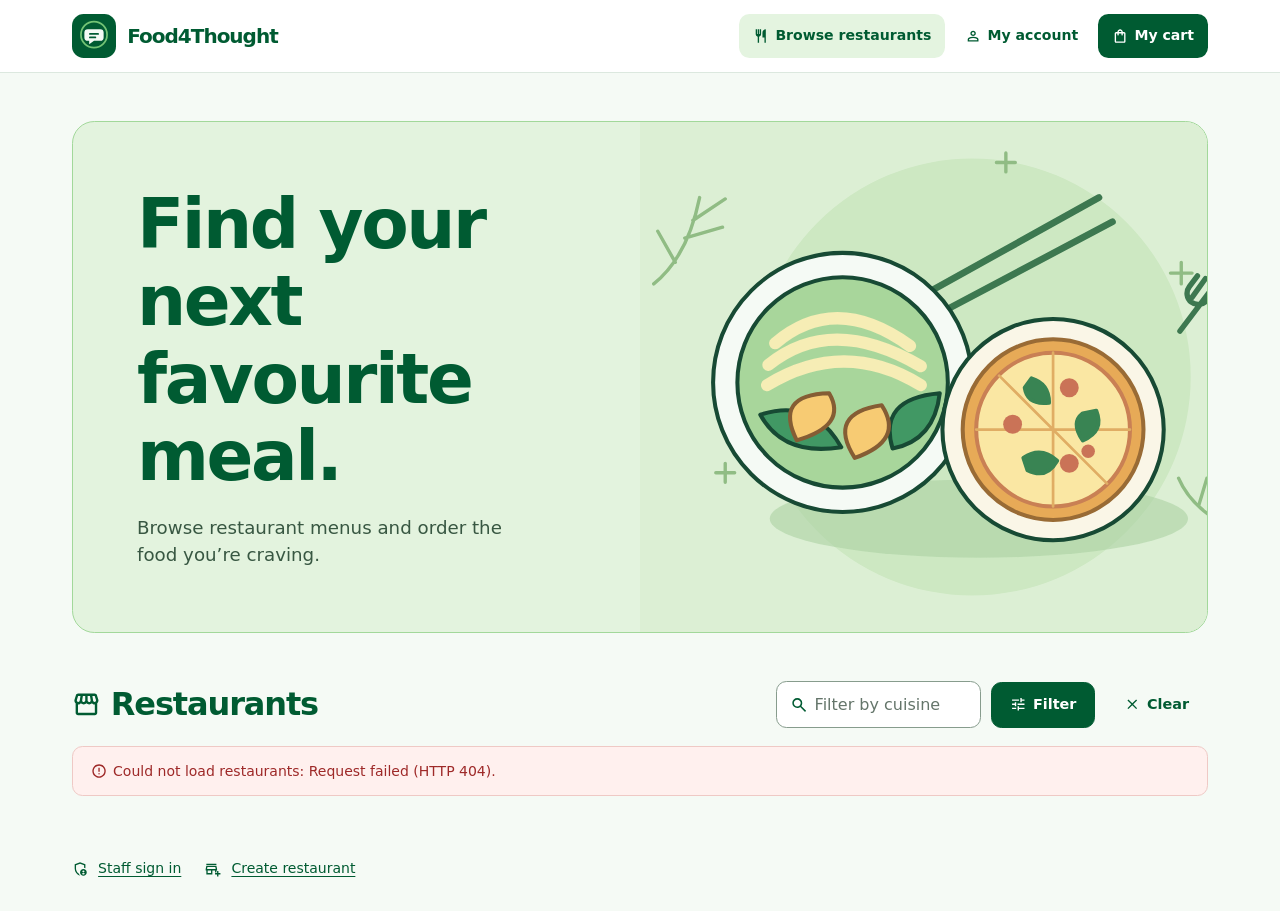
==== commit f8f395d3: "Refine Food4Thought branding, icons, and spacing (#140)" ====
--- a/frontend/index.html
+++ b/frontend/index.html
@@ -10,16 +10,17 @@
     <meta charset="utf-8" />
     <meta name="viewport" content="width=device-width, initial-scale=1" />
     <title>Food4Thought – Restaurants</title>
+    <link rel="icon" type="image/svg+xml" href="assets/food4thought.svg" />
     <link rel="stylesheet" href="styles.css" />
   </head>
   <body>
     <a class="skip-link" href="#main-content">Skip to content</a>
     <header class="site-header">
-      <a class="brand" href="./"><span class="brand-mark"><svg class="icon" aria-hidden="true"><use href="icons.svg#brand"></use></svg></span>Food4Thought</a>
+      <a class="brand" href="./"><img class="brand-mark" src="assets/food4thought.svg" alt="" width="44" height="44" />Food4Thought</a>
       <nav aria-label="Main navigation">
-        <a href="./" aria-current="page">Browse restaurants</a>
-        <a href="account.html"><svg class="icon" aria-hidden="true"><use href="icons.svg#user"></use></svg> My account</a>
-        <a href="cart.html"><svg class="icon" aria-hidden="true"><use href="icons.svg#bag"></use></svg> My cart</a>
+        <a href="./" aria-current="page" class="with-icon"><svg class="icon" aria-hidden="true"><use href="icons.svg#restaurant"></use></svg> Browse restaurants</a>
+        <a href="account.html" class="with-icon"><svg class="icon" aria-hidden="true"><use href="icons.svg#person"></use></svg> My account</a>
+        <a href="cart.html" class="with-icon"><svg class="icon" aria-hidden="true"><use href="icons.svg#shopping_bag"></use></svg> My cart</a>
       </nav>
     </header>
 
@@ -29,20 +30,20 @@
           <h1 id="hero-heading">Find your next<br class="hero-break" /> favourite meal.</h1>
           <p>Browse restaurant menus and order the food you’re craving.</p>
         </div>
-        <div class="hero-photo" aria-hidden="true"></div>
+        <div class="hero-art" aria-hidden="true"></div>
       </section>
 
       <div id="discovery-grid" class="discovery-grid">
         <section class="discovery-list" aria-labelledby="list-heading">
           <div class="list-heading">
-            <h2 id="list-heading">Restaurants</h2>
+            <h2 id="list-heading" class="with-icon"><svg class="icon" aria-hidden="true"><use href="icons.svg#storefront"></use></svg> Restaurants</h2>
             <form id="filter-form" class="filter" role="search" aria-label="Filter restaurants">
               <label class="visually-hidden" for="cuisine-input">Cuisine</label>
               <div class="search-field"><svg class="icon" aria-hidden="true"><use href="icons.svg#search"></use></svg>
                 <input id="cuisine-input" name="cuisine" type="search" placeholder="Filter by cuisine" />
               </div>
-              <button type="submit">Filter</button>
-              <button type="button" id="clear-filter">Clear</button>
+              <button type="submit"><svg class="icon" aria-hidden="true"><use href="icons.svg#tune"></use></svg> Filter</button>
+              <button type="button" id="clear-filter"><svg class="icon" aria-hidden="true"><use href="icons.svg#close"></use></svg> Clear</button>
             </form>
           </div>
           <p id="list-status" class="status" role="status"></p>
@@ -50,15 +51,15 @@
         </section>
 
         <section id="restaurant-details" class="panel" aria-labelledby="details-heading" hidden>
-          <a class="back-link" href="#">&larr; Back to restaurants</a>
+          <a class="with-icon back-link" href="#"><svg class="icon" aria-hidden="true"><use href="icons.svg#arrow_back"></use></svg> Back to restaurants</a>
           <h2 id="details-heading" class="visually-hidden">Restaurant details</h2>
           <p id="details-status" class="status" role="status"></p>
           <div id="details-content" hidden>
             <h2 id="details-name" tabindex="-1"></h2>
             <p class="badge badge-available" id="details-cuisine"></p>
             <p id="details-description"></p>
-            <a id="edit-restaurant-link" class="button-link" hidden>Edit restaurant</a>
-            <h3 class="menu-heading">Menu</h3>
+            <a id="edit-restaurant-link" class="with-icon button-link" hidden><svg class="icon" aria-hidden="true"><use href="icons.svg#edit"></use></svg> Edit restaurant</a>
+            <h3 class="with-icon menu-heading"><svg class="icon" aria-hidden="true"><use href="icons.svg#menu_book"></use></svg> Menu</h3>
             <p id="menu-status" class="status" role="status"></p>
             <ul id="menu-list" class="menu-list"></ul>
           </div>
@@ -67,8 +68,8 @@
     </main>
 
     <footer class="site-footer">
-      <a href="staff-sign-in.html">Staff sign in</a>
-      <a href="create-restaurant.html">Create restaurant</a>
+      <a href="staff-sign-in.html" class="with-icon"><svg class="icon" aria-hidden="true"><use href="icons.svg#admin_panel_settings"></use></svg> Staff sign in</a>
+      <a href="create-restaurant.html" class="with-icon"><svg class="icon" aria-hidden="true"><use href="icons.svg#add_business"></use></svg> Create restaurant</a>
     </footer>
 
     <script type="module" src="app.js"></script>
--- a/frontend/styles.css
+++ b/frontend/styles.css
@@ -19,10 +19,16 @@
   --error-background: #fff0ee;
   --warning: #754609;
   --warning-background: #fff2d6;
-  --radius: 1rem;
+  --space-1: .375rem;
+  --space-2: .625rem;
+  --space-3: .875rem;
+  --space-4: 1.125rem;
+  --space-5: 1.5rem;
+  --space-6: 2rem;
+  --radius: 1.125rem;
   --control-radius: .65rem;
   --shadow: 0 3px 14px #17452a0d;
-  --gutter: clamp(1rem, 4vw, 2.25rem);
+  --gutter: clamp(1rem, 4vw, 2.5rem);
   --page-width: 76rem;
   color-scheme: light;
   color: var(--text);
@@ -36,13 +42,22 @@
 :focus-visible { outline: 3px solid var(--forest); outline-offset: 3px; }
 a { color: var(--forest); text-underline-offset: .2em; }
 a:hover { text-decoration-thickness: 2px; }
-h1, h2, h3, p { margin: 0 0 .85rem; overflow-wrap: anywhere; }
+h1, h2, h3, p { margin: 0 0 var(--space-3); overflow-wrap: anywhere; }
 h1, h2, h3 { color: var(--forest); line-height: 1.12; letter-spacing: -.035em; }
 h1 { font-size: clamp(2rem, 4vw, 3rem); }
 h2 { font-size: clamp(1.3rem, 2.4vw, 1.65rem); }
 h3 { font-size: 1.2rem; }
-main h1 { margin-bottom: 1.35rem; }
-.icon { width: 1.15em; height: 1.15em; flex: none; vertical-align: middle; }
+main h1 { margin-bottom: var(--space-5); }
+.icon {
+  width: 1.15em;
+  height: 1.15em;
+  flex: none;
+  fill: currentColor;
+  vertical-align: -.18em;
+}
+.with-icon { display: inline-flex; align-items: center; gap: var(--space-2); }
+:is(h1, h2, h3).with-icon { display: flex; }
+:is(h1, h2, h3).with-icon > .icon { width: .9em; height: .9em; }
 .visually-hidden {
   position: absolute;
   width: 1px;
@@ -68,15 +83,15 @@
   justify-content: space-between;
   align-items: center;
   flex-wrap: wrap;
-  gap: .5rem 1.2rem;
-  padding: .9rem max(var(--gutter), calc((100% - var(--page-width)) / 2 + var(--gutter)));
+  gap: var(--space-2) var(--space-5);
+  padding: var(--space-3) max(var(--gutter), calc((100% - var(--page-width)) / 2 + var(--gutter)));
   background: var(--surface);
   border-bottom: 1px solid var(--border);
 }
 .brand {
   display: inline-flex;
   align-items: center;
-  gap: .5rem;
+  gap: .7rem;
   min-height: 2.75rem;
   font-size: 1.25rem;
   font-weight: 800;
@@ -84,23 +99,15 @@
   text-decoration: none;
   white-space: nowrap;
 }
-.brand-mark {
-  display: grid;
-  place-items: center;
-  width: 2.25rem;
-  height: 2.25rem;
-  border-radius: .65rem;
-  color: var(--surface);
-  background: var(--forest);
-}
-.brand-mark .icon { width: 1.48rem; height: 1.48rem; }
-.site-header nav { display: flex; flex-wrap: wrap; gap: .3rem; }
+
+.brand-mark { width: 2.75rem; height: 2.75rem; flex: none; }
+.site-header nav { display: flex; flex-wrap: wrap; gap: var(--space-1); }
 .site-header nav a {
   display: inline-flex;
   align-items: center;
-  gap: .4rem;
+  gap: var(--space-1);
   min-height: 2.75rem;
-  padding: .4rem .8rem;
+  padding: .5rem var(--space-3);
   border-radius: var(--control-radius);
   color: var(--forest);
   font-size: .88rem;
@@ -114,23 +121,23 @@
 .site-footer {
   display: flex;
   flex-wrap: wrap;
-  gap: 1.35rem;
+  gap: var(--space-5);
   max-width: var(--page-width);
   margin: 0 auto;
-  padding: .85rem var(--gutter) 2rem;
+  padding: 0 var(--gutter) var(--space-6);
   font-size: .875rem;
 }
 
 .layout, .management-layout {
   max-width: var(--page-width);
   margin: 0 auto;
-  padding: clamp(1.5rem, 4vw, 2.5rem) var(--gutter);
+  padding: clamp(1.5rem, 4vw, 3rem) var(--gutter);
 }
 .management-layout { max-width: 37rem; }
 .account-layout, .cart-layout, .editor-layout { max-width: 70rem; }
 .panel {
   min-width: 0;
-  padding: clamp(1.05rem, 3vw, 1.75rem);
+  padding: clamp(1.25rem, 3.2vw, 2rem);
   border: 1px solid var(--border);
   border-radius: var(--radius);
   background: var(--surface);
@@ -143,8 +150,9 @@
   display: inline-flex;
   align-items: center;
   justify-content: center;
-  min-height: 2.75rem;
-  padding: .55rem .9rem;
+  gap: var(--space-1);
+  min-height: 2.875rem;
+  padding: .625rem var(--space-4);
   border: 1px solid var(--field-border);
   border-radius: var(--control-radius);
   color: var(--forest);
@@ -177,8 +185,8 @@
 .status:empty { margin: 0; }
 .status:not(:empty), .badge { font-size: .875rem; }
 .status:not(:empty) {
-  margin: .65rem 0;
-  padding: .7rem .85rem;
+  margin: var(--space-3) 0;
+  padding: var(--space-3) var(--space-4);
   border: 1px solid var(--border);
   border-radius: var(--control-radius);
   background: var(--surface);
@@ -190,27 +198,20 @@
 .status.error:not(:empty) { color: var(--error); background: var(--error-background); border-color: #efc9c5; }
 .status.warning:not(:empty), .badge-unavailable { color: var(--warning); background: var(--warning-background); }
 .status p, .status ul { margin: 0; }
+.status > .icon { margin-inline-end: var(--space-1); }
 .badge {
   display: inline-flex;
   align-items: center;
-  padding: .26rem .64rem;
+  gap: var(--space-1);
+  padding: .35rem .7rem;
   border-radius: 999px;
   font-weight: 700;
   line-height: 1.35;
 }
-.badge-available::before, .badge-unavailable::before {
-  content: "";
-  width: .45rem;
-  height: .45rem;
-  margin-inline-end: .4rem;
-  border-radius: 50%;
-  background: currentColor;
-}
-
 .hero {
   display: grid;
   grid-template-columns: 1fr 1fr;
-  min-height: 21rem;
+  min-height: clamp(19rem, 27vw, 23rem);
   overflow: hidden;
   border: 1px solid var(--green-light);
   border-radius: 1.4rem;
@@ -220,18 +221,17 @@
   display: flex;
   flex-direction: column;
   justify-content: center;
-  gap: .1rem;
-  padding: clamp(1.35rem, 5vw, 3.75rem);
-}
-.hero h1 { margin-bottom: .85rem; font-size: clamp(2.25rem, 5.4vw, 4.45rem); }
+  padding: clamp(1.75rem, 5vw, 4rem);
+}
+.hero h1 { margin-bottom: var(--space-4); font-size: clamp(2.25rem, 5.4vw, 4.45rem); }
 .hero p { max-width: 25rem; color: #385742; font-size: clamp(.98rem, 1.7vw, 1.14rem); }
-.hero-photo { background: #d2eac9 url("assets/hero.jpg") center / cover no-repeat; }
-.discovery-grid { margin-top: 2rem; }
+.hero-art { background: #DCEFD4 url("assets/hero.svg") center / cover no-repeat; }
+.discovery-grid { margin-top: clamp(1.75rem, 4vw, 3rem); }
 .discovery-grid.has-selection {
   display: grid;
   grid-template-columns: minmax(16rem, 1fr) minmax(0, 2fr);
   align-items: start;
-  gap: 1.3rem;
+  gap: var(--space-5);
   margin-top: 0;
 }
 .list-heading {
@@ -239,24 +239,24 @@
   justify-content: space-between;
   flex-wrap: wrap;
   align-items: center;
-  gap: .75rem 1.25rem;
-  margin-bottom: 1rem;
+  gap: var(--space-3) var(--space-5);
+  margin-bottom: var(--space-4);
 }
 .list-heading h2 { margin: 0; font-size: clamp(1.5rem, 3vw, 2rem); }
 .filter, .cart-toolbar, .cart-line-controls, .menu-item-controls, .management-menu-controls {
   display: flex;
   align-items: center;
   flex-wrap: wrap;
-  gap: .55rem;
+  gap: var(--space-2);
 }
 .filter { flex: 0 1 27rem; }
 .search-field { position: relative; flex: 1 1 10rem; min-width: 0; }
-.search-field .icon { position: absolute; left: .75rem; top: .8rem; color: var(--forest); pointer-events: none; }
+.search-field .icon { position: absolute; inset-inline-start: var(--space-3); top: 50%; transform: translateY(-50%); color: var(--forest); pointer-events: none; }
 input, textarea {
   width: 100%;
   min-width: 0;
-  min-height: 2.75rem;
-  padding: .65rem .75rem;
+  min-height: 2.875rem;
+  padding: .65rem var(--space-3);
   border: 1px solid var(--field-border);
   border-radius: var(--control-radius);
   background: var(--surface);
@@ -273,7 +273,7 @@
 .restaurant-list {
   display: grid;
   grid-template-columns: repeat(auto-fit, minmax(min(100%, 17.5rem), 1fr));
-  gap: 1rem;
+  gap: var(--space-5);
 }
 .restaurant-list li { display: flex; min-width: 0; }
 button.restaurant {
@@ -293,63 +293,84 @@
 }
 button.restaurant:not([aria-current]):hover:not(:disabled) { background: var(--surface); border-color: var(--green-leaf); }
 button.restaurant[aria-current="true"] { background: var(--green-wash); border-color: var(--green-leaf); }
-.restaurant-cover, .menu-photo {
-  display: block;
+.restaurant-cover {
+  position: relative;
+  display: grid;
+  place-items: center;
   flex: none;
-  background: #dcebdc url("assets/produce.jpg") center / cover no-repeat;
-}
-.restaurant-cover { width: 100%; height: clamp(9rem, 17vw, 12rem); }
-[data-photo="japanese"], [data-photo="bowl"] { background-image: url("assets/bowl.jpg"); }
-[data-photo="italian"], [data-photo="pizza"] { background-image: url("assets/pizza.jpg"); }
-.restaurant-summary { display: grid; justify-items: start; gap: .32rem; min-width: 0; padding: .95rem 1.05rem; }
+  width: 100%;
+  aspect-ratio: 520 / 220;
+  overflow: hidden;
+  background: var(--green-wash);
+  color: var(--green-leaf);
+}
+.restaurant-cover > .icon { width: 3rem; height: 3rem; }
+.restaurant-illustration { position: absolute; inset: 0; width: 100%; height: 100%; }
+.restaurant-summary {
+  display: grid;
+  justify-items: start;
+  gap: var(--space-1);
+  min-width: 0;
+  padding: var(--space-5);
+}
 .restaurant-name { font-size: 1.18rem; font-weight: 800; }
 .restaurant-description { font-weight: 400; color: var(--muted); }
 .cuisine { color: var(--forest); font-size: .8rem; font-weight: 750; letter-spacing: .02em; }
-.restaurant-next { margin-top: .15rem; color: var(--forest); font-size: .85rem; }
-.has-selection .restaurant-list { grid-template-columns: minmax(0, 1fr); gap: .6rem; }
+.restaurant-next { display: inline-flex; align-items: center; gap: var(--space-1); margin-top: var(--space-2); color: var(--forest); font-size: .85rem; }
+.has-selection .restaurant-list { grid-template-columns: minmax(0, 1fr); gap: var(--space-3); }
 .has-selection .restaurant { flex-direction: row; }
-.has-selection .restaurant-cover { width: 4.15rem; height: auto; }
-.has-selection .restaurant-summary { padding: .55rem .65rem; gap: 0; }
+.has-selection .restaurant-cover { width: clamp(4rem, 6vw, 6rem); aspect-ratio: auto; }
+.has-selection .restaurant-summary { padding: var(--space-3) var(--space-4); gap: .2rem; }
 .has-selection .restaurant-description, .has-selection .restaurant-next { display: none; }
-.back-link { display: inline-block; margin-bottom: .85rem; font-size: .9rem; font-weight: 700; }
-#details-name { margin-bottom: .55rem; font-size: clamp(1.65rem, 4.4vw, 2.65rem); }
+.back-link { margin-bottom: var(--space-5); font-size: .9rem; font-weight: 700; }
+#details-name { margin-bottom: var(--space-3); font-size: clamp(1.65rem, 4.4vw, 2.65rem); }
 #details-description, .menu-list p { color: var(--muted); }
-.menu-heading { margin-top: 1.3rem; }
+.menu-heading { margin-top: var(--space-6); }
 .menu-list li {
   display: flex;
-  gap: .85rem;
+  gap: var(--space-4);
   min-width: 0;
-  padding: .85rem 0;
+  padding: var(--space-4) 0;
   border-top: 1px solid var(--border);
 }
-.menu-list .unavailable { background: var(--background); }
-.menu-list .unavailable .menu-photo { filter: saturate(.5); }
-.menu-photo { width: clamp(3.7rem, 14vw, 7.2rem); border-radius: var(--control-radius); }
+.menu-art {
+  display: grid;
+  align-self: start;
+  place-items: center;
+  flex: none;
+  width: clamp(2.5rem, 9vw, 3.75rem);
+  aspect-ratio: 1;
+  border-radius: var(--control-radius);
+  background: var(--green-wash);
+  color: var(--forest);
+}
+.menu-art > .icon { width: 48%; height: 48%; }
+.menu-list .unavailable .menu-art { background: var(--background); color: var(--muted); }
 .menu-item-body { flex: 1 1 0%; min-width: 0; }
-.menu-item-heading { display: flex; justify-content: space-between; gap: .65rem; }
+.menu-item-heading { display: flex; justify-content: space-between; gap: var(--space-2); }
 .menu-item-name, .price { font-weight: 800; }
 .price { flex-shrink: 0; font-variant-numeric: tabular-nums; }
-.menu-list p { margin: .28rem 0 .6rem; font-size: .9rem; }
+.menu-list p { margin: var(--space-1) 0 var(--space-3); font-size: .9rem; }
 .menu-item-controls { justify-content: space-between; }
 
-.create-fields { display: grid; gap: .45rem; min-width: 0; margin: 0; padding: 0; border: 0; }
+.create-fields { display: grid; gap: var(--space-2); min-width: 0; margin: 0; padding: 0; border: 0; }
 .create-fields label, .create-fields legend { font-size: .9rem; font-weight: 700; }
 .create-fields textarea { resize: vertical; }
-.create-fields input, .create-fields textarea { margin-bottom: .37rem; }
-.create-fields button { justify-self: start; margin-top: .35rem; }
+.create-fields input, .create-fields textarea { margin-bottom: var(--space-2); }
+.create-fields button { justify-self: start; margin-top: var(--space-2); }
 .create-fields button:disabled { color: #53675a; background: #edf3ee; border-color: var(--border); }
-.editor-grid, .account-sections, .cart-content { display: grid; align-items: start; gap: 1rem; grid-template-columns: repeat(2, minmax(0, 1fr)); }
+.editor-grid, .account-sections, .cart-content { display: grid; align-items: start; gap: var(--space-5); grid-template-columns: repeat(2, minmax(0, 1fr)); }
 .editor-grid, .cart-content { grid-template-columns: minmax(0, 1.25fr) minmax(0, 1fr); }
-.editor-heading, .account-heading { display: flex; flex-wrap: wrap; align-items: center; justify-content: space-between; gap: .5rem 1rem; margin-bottom: 1rem; }
+.editor-heading, .account-heading { display: flex; flex-wrap: wrap; align-items: center; justify-content: space-between; gap: var(--space-2) var(--space-4); margin-bottom: var(--space-5); }
 .editor-heading h1, .account-heading h2 { margin: 0; }
-.management-menu li { padding: .8rem 0; border-top: 1px solid var(--border); }
-.management-menu-controls { justify-content: space-between; margin-top: .35rem; }
+.management-menu li { padding: var(--space-4) 0; border-top: 1px solid var(--border); }
+.management-menu-controls { justify-content: space-between; margin-top: var(--space-2); }
 #retry-load { margin-bottom: .8rem; }
 .account-details { display: grid; grid-template-columns: max-content minmax(0, 1fr); gap: .45rem .85rem; }
 .account-details dt { font-weight: 700; }
 .account-details dd { margin: 0; }
 #signed-in { max-width: 43rem; }
-#profile-form, .deactivate-form { margin-top: 1.5rem; padding-top: 1rem; border-top: 1px solid var(--border); }
+#profile-form, .deactivate-form { margin-top: var(--space-6); padding-top: var(--space-5); border-top: 1px solid var(--border); }
 .create-fields legend:not(.visually-hidden) { margin-bottom: .6rem; }
 #signed-in .account-details, #refresh-profile { margin-bottom: .85rem; }
 .account-note, .cart-line-details p { color: var(--muted); font-size: .875rem; }
@@ -358,15 +379,15 @@
 .checkbox-row input { width: 1.2rem; min-height: 1.2rem; margin: .12rem 0 0; accent-color: var(--forest); }
 #deactivate-form button:not(:disabled) { color: var(--error); border-color: var(--error); background: var(--surface); }
 
-.cart-toolbar { margin: .9rem 0; }
-.cart-items > li { border-top: 1px solid var(--border); padding: .8rem 0; }
+.cart-toolbar { margin: var(--space-4) 0; }
+.cart-items > li { border-top: 1px solid var(--border); padding: var(--space-4) 0; }
 .cart-items p { margin: .25rem 0; }
-.cart-line-controls { margin-top: .5rem; }
+.cart-line-controls { margin-top: var(--space-3); }
 .cart-line-controls input { width: 5rem; }
 .cart-summary { display: flex; justify-content: space-between; gap: .75rem; }
-.order-summary .cart-total { padding-top: .65rem; border-top: 1px solid var(--border); font-size: 1.25rem; font-weight: 800; }
+.order-summary .cart-total { padding-top: var(--space-3); border-top: 1px solid var(--border); font-size: 1.25rem; font-weight: 800; }
 .order-summary .cart-toolbar { justify-content: space-between; }
-#order-confirmation, #checkout-help { margin-top: 1rem; }
+#order-confirmation, #checkout-help { margin-top: var(--space-5); }
 
 @media (max-width: 48rem) {
   .discovery-grid.has-selection, .editor-grid, .account-sections, .cart-content { grid-template-columns: minmax(0, 1fr); }
@@ -375,18 +396,22 @@
   .hero { min-height: 16rem; }
 }
 @media (max-width: 36rem) {
-  .site-header { padding-block: .5rem; }
-  .site-header nav { width: 100%; justify-content: space-between; }
-  .site-header nav a { padding: .4rem .5rem; font-size: .81rem; }
-  .site-header nav .icon { display: none; }
+  .site-header { padding-block: var(--space-2); }
+  .site-header nav { width: 100%; }
+  .site-header nav a { padding-inline: var(--space-2); font-size: .8rem; }
   .layout, .management-layout { padding-top: 1.35rem; }
   .hero { grid-template-columns: 1fr; }
-  .hero-copy { padding: 1.35rem; }
+  .hero-copy { padding: var(--space-5); }
   .hero-break { display: none; }
-  .hero-photo { height: 9.5rem; background-position: center 52%; }
+  .hero-art { height: clamp(10rem, 45vw, 14rem); background-position: center 53%; }
   .discovery-grid { margin-top: 1.4rem; }
   .list-heading { gap: .65rem; }
   .filter { flex-basis: 100%; }
-  .restaurant-cover { height: 9.5rem; }
+  .restaurant-summary { padding: var(--space-4); }
   .account-details { grid-template-columns: 1fr; }
 }
+
+@media (max-width: 25rem) {
+  .search-field { flex-basis: 100%; }
+  .menu-item-controls { align-items: flex-start; }
+}
